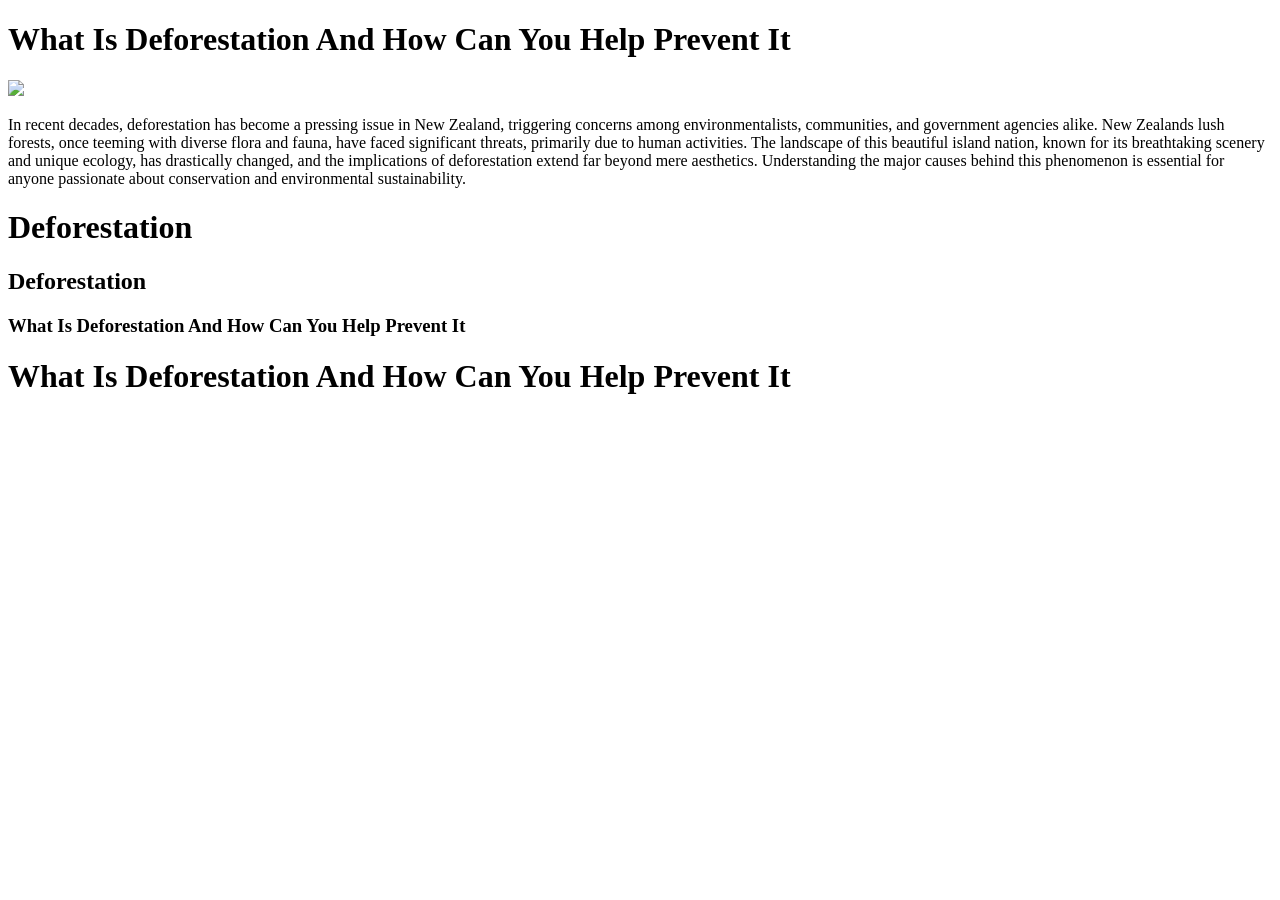
==== home_page.html @ e0219f1a "Added extra heading" ====
<!DOCTYPE html>
<html>
<head>
<title>Rooted In Hope</title>
</head>
<body>
<h1>What Is Deforestation And How Can You Help Prevent It</h1>
<img src="Screenshot_26-5-2026_13243_looka.com">
<p>In recent decades, deforestation has become a pressing issue in New Zealand, triggering concerns among environmentalists, communities, and government agencies alike. New Zealands lush forests, once teeming with diverse flora and fauna, have faced significant threats, primarily due to human activities. The landscape of this beautiful island nation, known for its breathtaking scenery and unique ecology, has drastically changed, and the implications of deforestation extend far beyond mere aesthetics. Understanding the major causes behind this phenomenon is essential for anyone passionate about conservation and environmental sustainability.</p>
<h1> Deforestation</h1>
<h2> Deforestation</h2>


<h3>What Is Deforestation And How Can You Help Prevent It</h3>

<h1>What Is Deforestation And How Can You Help Prevent It</h1>
</body>
</html>
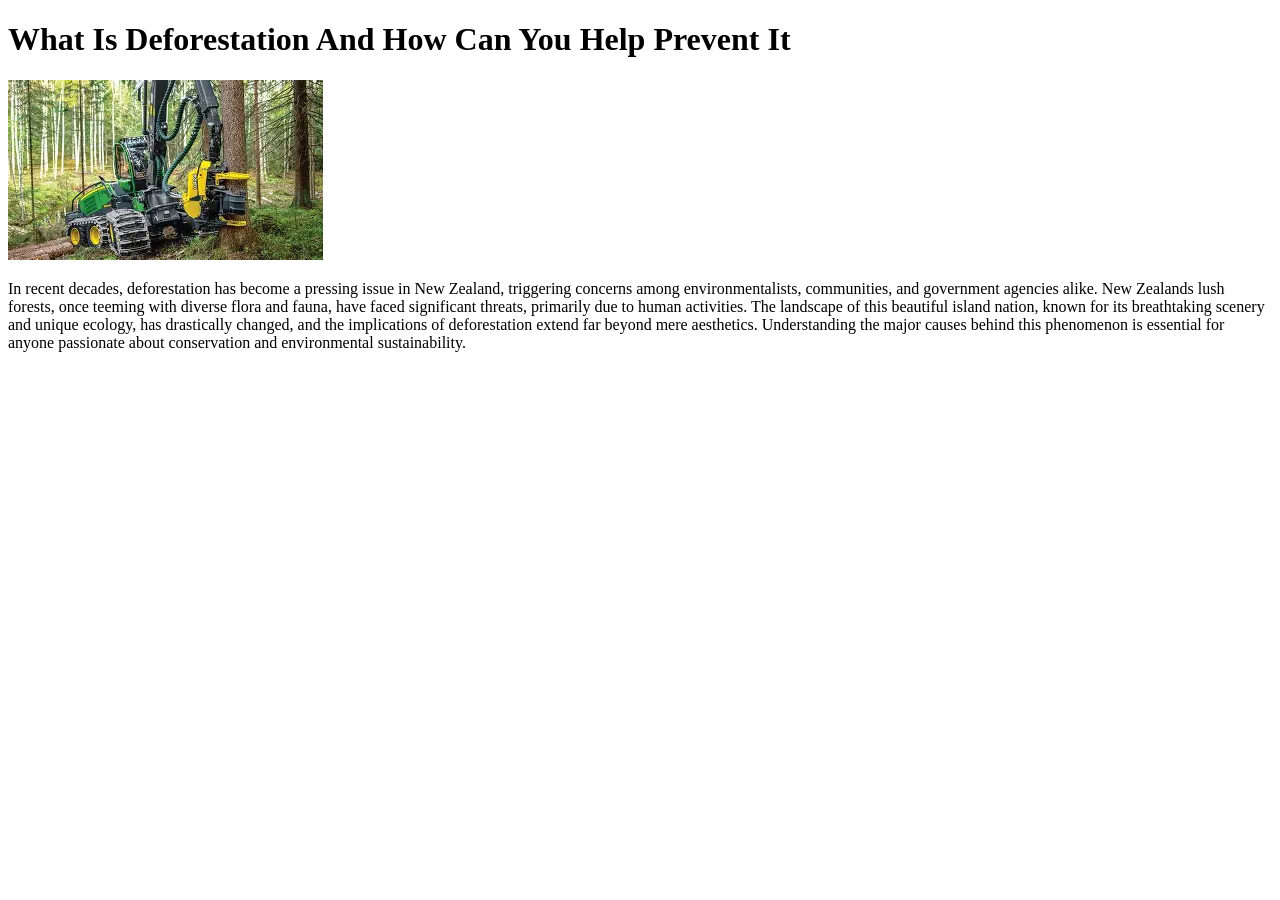
==== commit 06b3611c: "added an incorrect photo" ====
--- a/home_page.html
+++ b/home_page.html
@@ -5,14 +5,9 @@
 </head>
 <body>
 <h1>What Is Deforestation And How Can You Help Prevent It</h1>
-<img src="Screenshot_26-5-2026_13243_looka.com">
+<img src="OIP.webp">
 <p>In recent decades, deforestation has become a pressing issue in New Zealand, triggering concerns among environmentalists, communities, and government agencies alike. New Zealands lush forests, once teeming with diverse flora and fauna, have faced significant threats, primarily due to human activities. The landscape of this beautiful island nation, known for its breathtaking scenery and unique ecology, has drastically changed, and the implications of deforestation extend far beyond mere aesthetics. Understanding the major causes behind this phenomenon is essential for anyone passionate about conservation and environmental sustainability.</p>
-<h1> Deforestation</h1>
-<h2> Deforestation</h2>
 
 
-<h3>What Is Deforestation And How Can You Help Prevent It</h3>
-
-<h1>What Is Deforestation And How Can You Help Prevent It</h1>
 </body>
 </html>
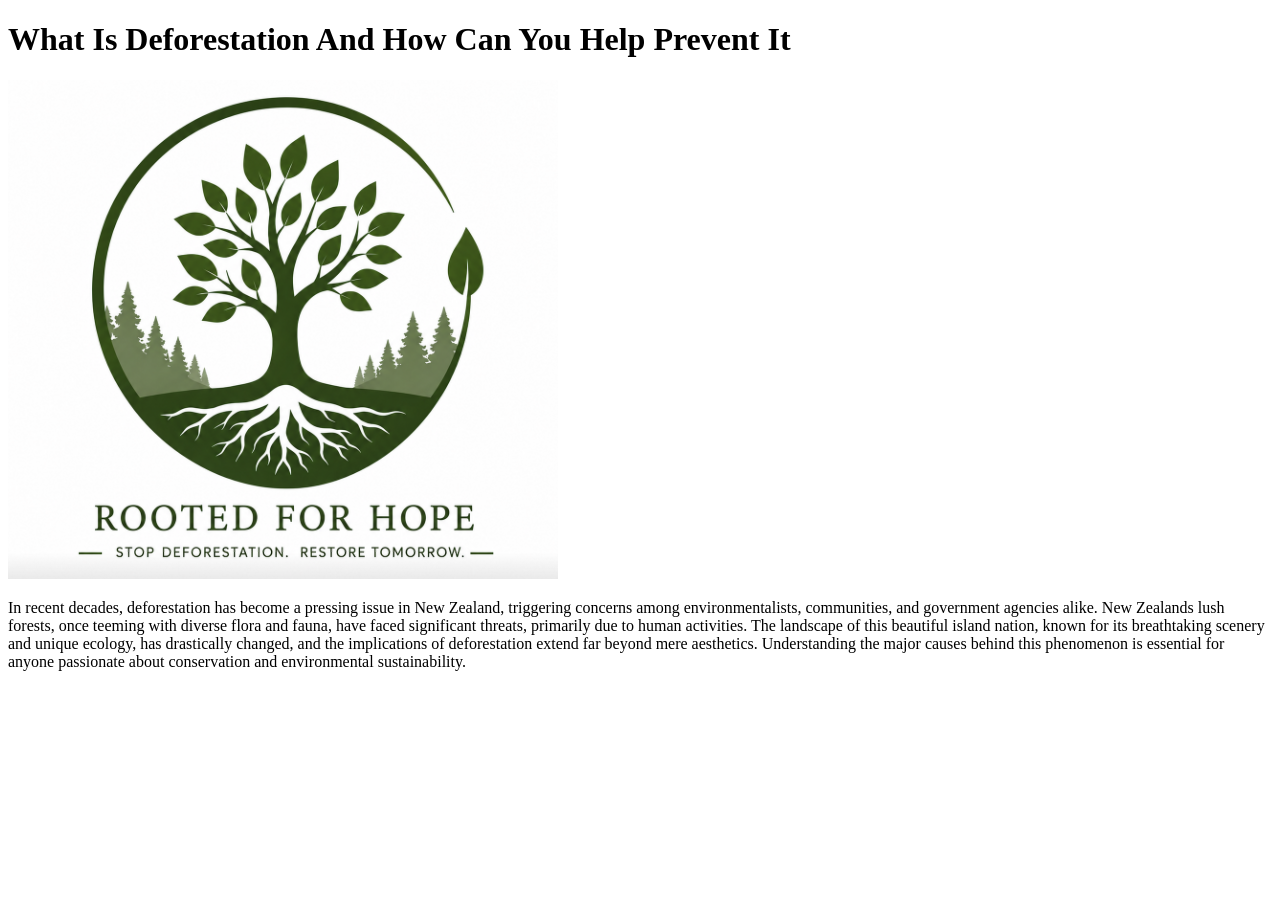
==== commit eafbc3db: "added logo" ====
--- a/home_page.html
+++ b/home_page.html
@@ -5,7 +5,7 @@
 </head>
 <body>
 <h1>What Is Deforestation And How Can You Help Prevent It</h1>
-<img src="OIP.webp">
+<img src="logo.png">
 <p>In recent decades, deforestation has become a pressing issue in New Zealand, triggering concerns among environmentalists, communities, and government agencies alike. New Zealands lush forests, once teeming with diverse flora and fauna, have faced significant threats, primarily due to human activities. The landscape of this beautiful island nation, known for its breathtaking scenery and unique ecology, has drastically changed, and the implications of deforestation extend far beyond mere aesthetics. Understanding the major causes behind this phenomenon is essential for anyone passionate about conservation and environmental sustainability.</p>
 
 
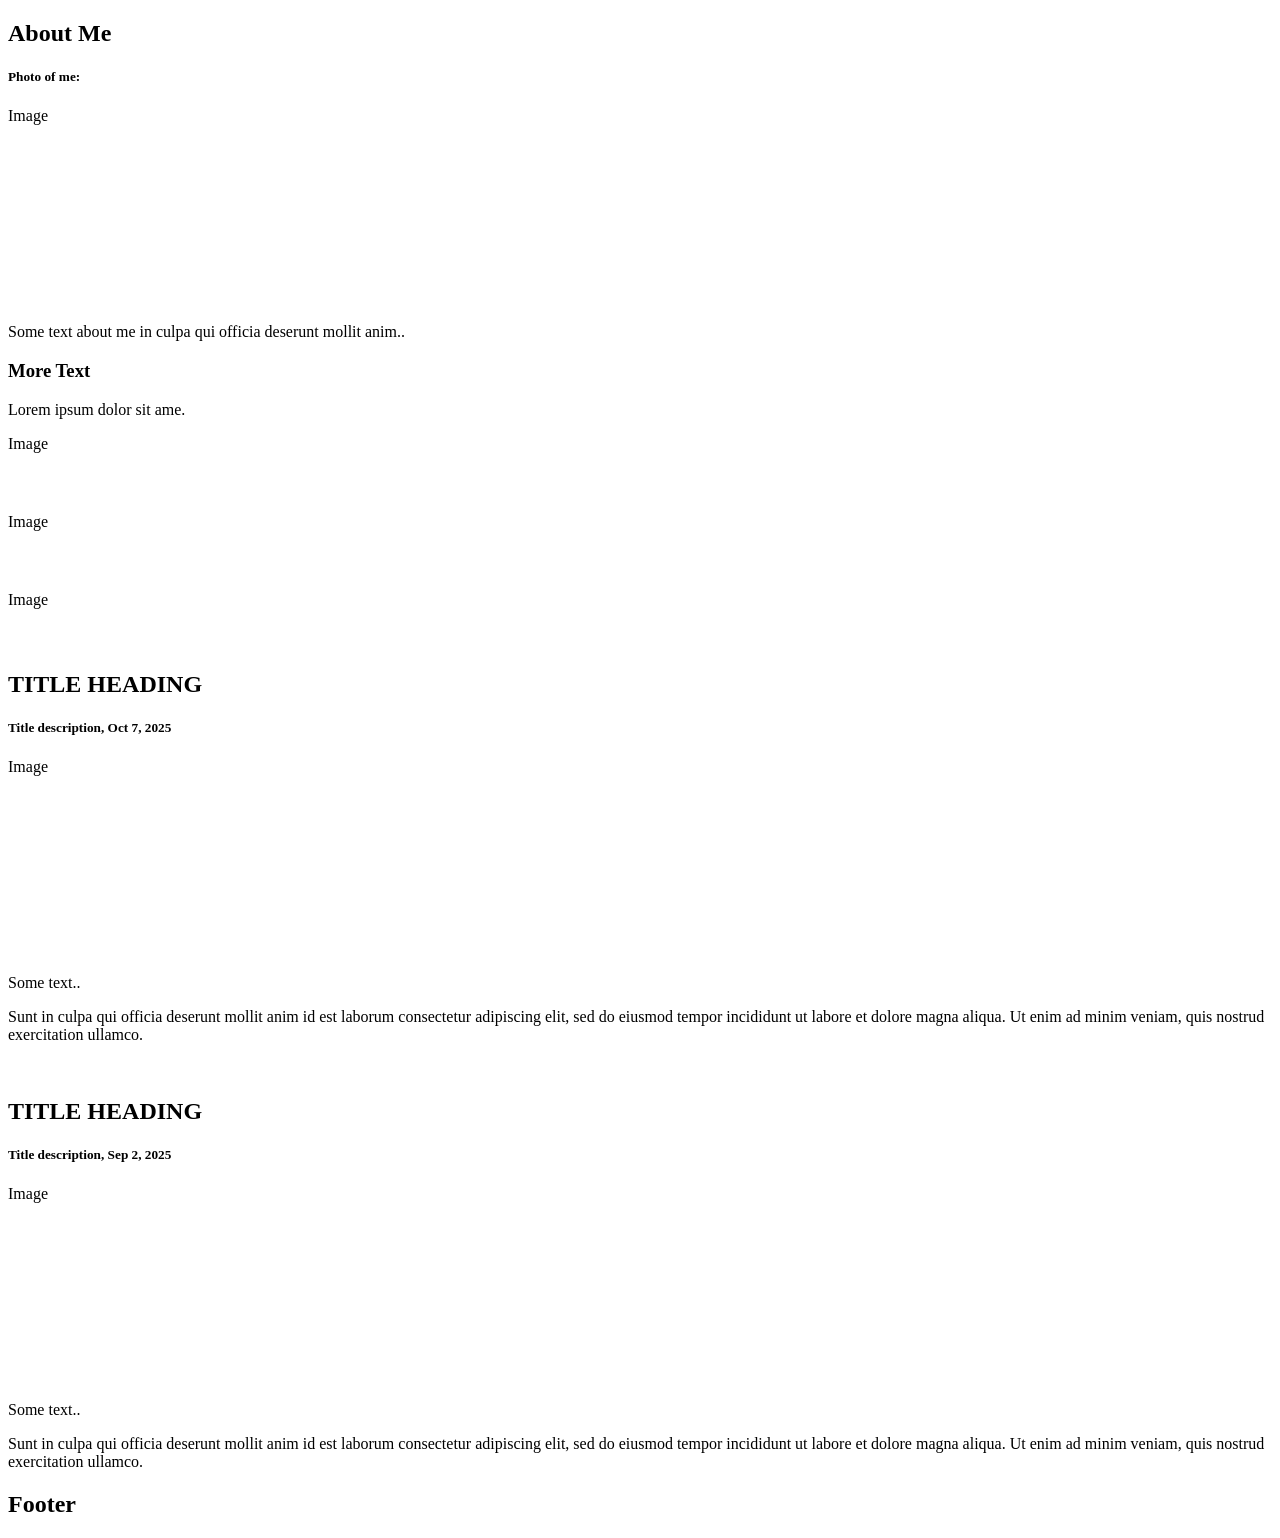
==== commit 30ee2e9d: "css" ====
--- a/home_page.html
+++ b/home_page.html
@@ -1,13 +1,41 @@
 <!DOCTYPE html>
 <html>
 <head>
-<title>Rooted In Hope</title>
-</head>
-<body>
-<h1>What Is Deforestation And How Can You Help Prevent It</h1>
-<img src="logo.png">
-<p>In recent decades, deforestation has become a pressing issue in New Zealand, triggering concerns among environmentalists, communities, and government agencies alike. New Zealands lush forests, once teeming with diverse flora and fauna, have faced significant threats, primarily due to human activities. The landscape of this beautiful island nation, known for its breathtaking scenery and unique ecology, has drastically changed, and the implications of deforestation extend far beyond mere aesthetics. Understanding the major causes behind this phenomenon is essential for anyone passionate about conservation and environmental sustainability.</p>
-
-
-</body>
-</html>+<!-- Content Container -->
+<div class="container">
+    <div class="side">
+      <h2>About Me</h2>
+      <h5>Photo of me:</h5>
+      <div class="fakeimg" style="height:200px;">Image</div>
+      <p>Some text about me in culpa qui officia deserunt mollit anim..</p>
+      <h3>More Text</h3>
+      <p>Lorem ipsum dolor sit ame.</p>
+      <div class="fakeimg" style="height:60px;">Image</div><br>
+      <div class="fakeimg" style="height:60px;">Image</div><br>
+      <div class="fakeimg" style="height:60px;">Image</div>
+    </div>
+    <div class="main">
+      <h2>TITLE HEADING</h2>
+      <h5>Title description, Oct 7, 2025</h5>
+      <div class="fakeimg" style="height:200px;">Image</div>
+      <p>Some text..</p>
+      <p>Sunt in culpa qui officia deserunt mollit anim id est laborum consectetur adipiscing elit, sed do eiusmod tempor incididunt ut labore et dolore magna aliqua. Ut enim ad minim veniam, quis nostrud exercitation ullamco.</p>
+      <br>
+      <h2>TITLE HEADING</h2>
+      <h5>Title description, Sep 2, 2025</h5>
+      <div class="fakeimg" style="height:200px;">Image</div>
+      <p>Some text..</p>
+      <p>Sunt in culpa qui officia deserunt mollit anim id est laborum consectetur adipiscing elit, sed do eiusmod tempor incididunt ut labore et dolore magna aliqua. Ut enim ad minim veniam, quis nostrud exercitation ullamco.</p>
+    </div>
+  </div>
+  
+  <!-- Footer -->
+  <footer>
+    <h2>Footer</h2>
+  </footer>
+  
+  </body>
+  </html>
+  
+  
+  
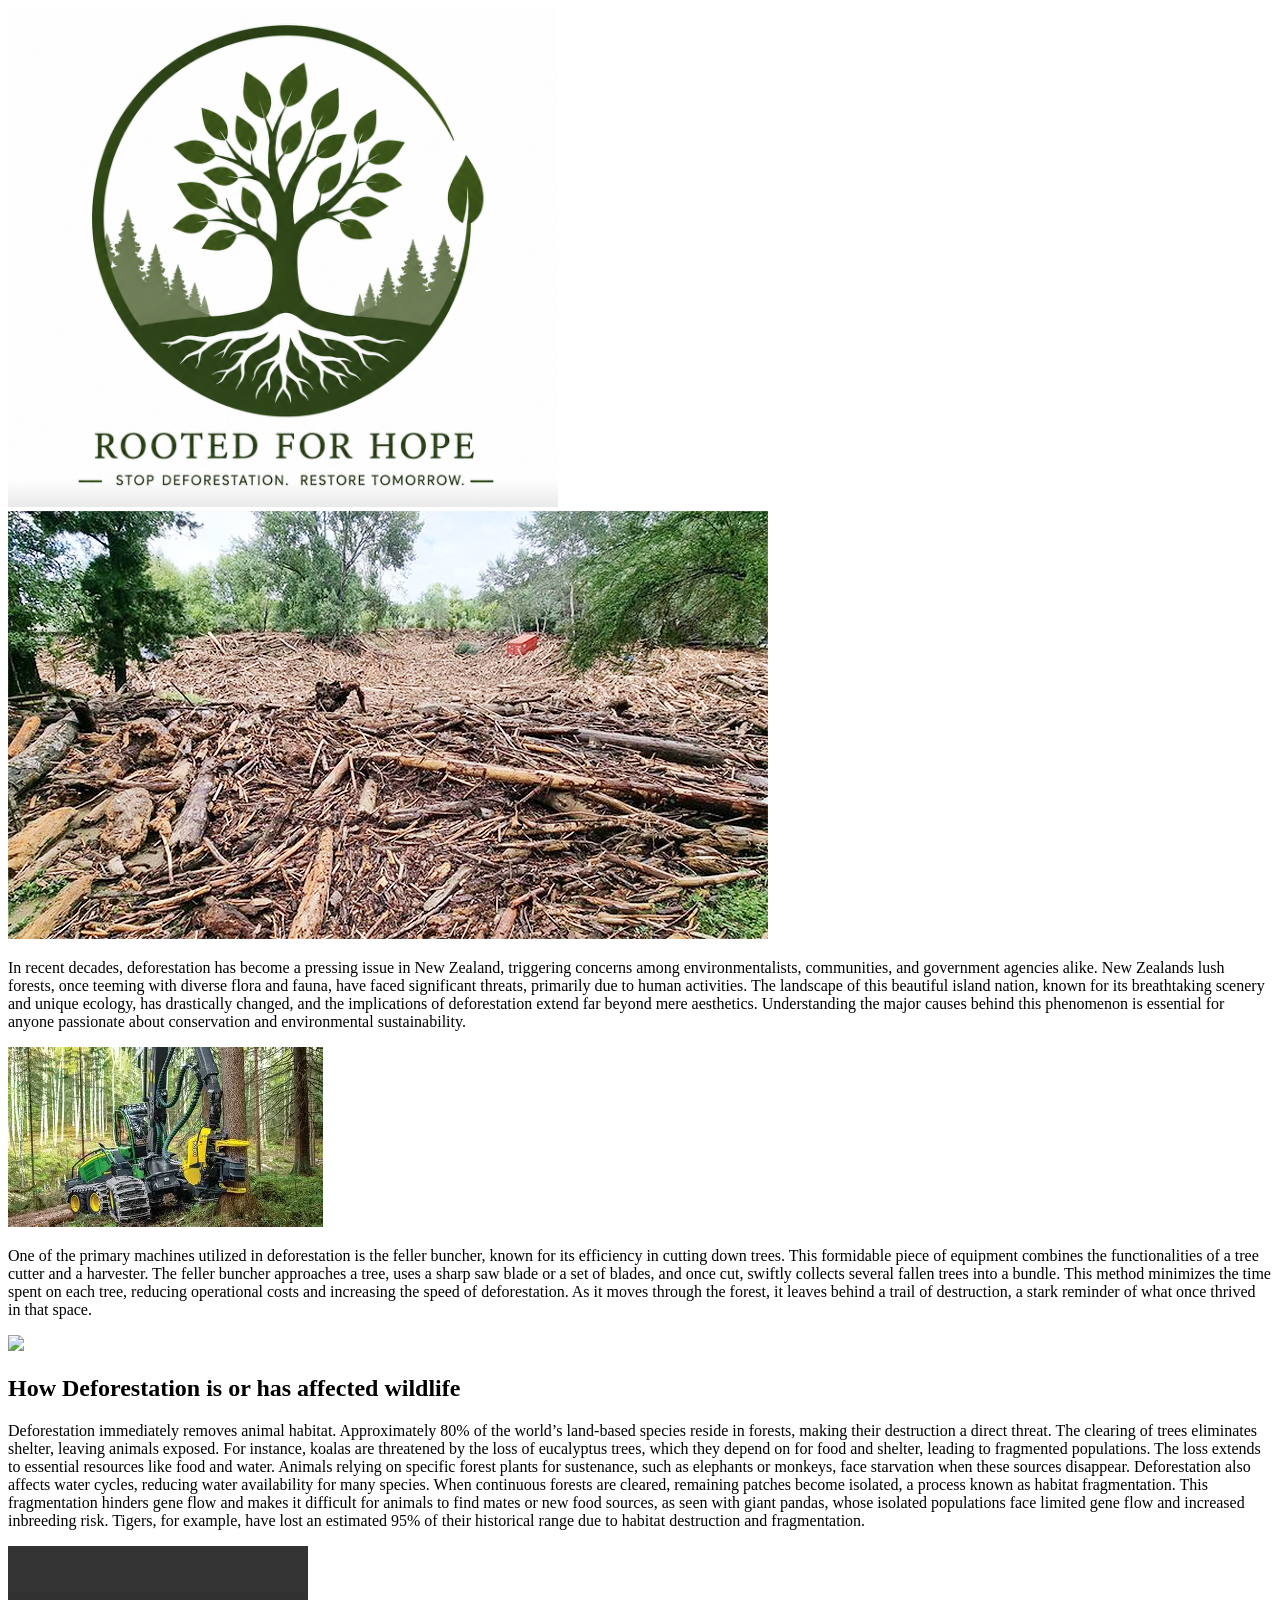
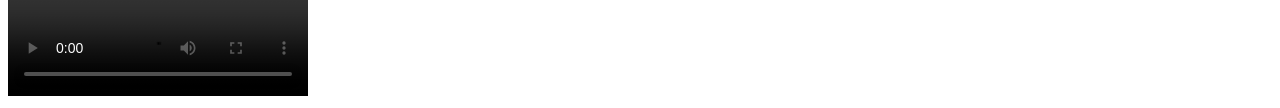
==== commit 464efacf: "Home page" ====
--- a/home_page.html
+++ b/home_page.html
@@ -1,41 +1,62 @@
-<!DOCTYPE html>
-<html>
-<head>
-<!-- Content Container -->
-<div class="container">
-    <div class="side">
-      <h2>About Me</h2>
-      <h5>Photo of me:</h5>
-      <div class="fakeimg" style="height:200px;">Image</div>
-      <p>Some text about me in culpa qui officia deserunt mollit anim..</p>
-      <h3>More Text</h3>
-      <p>Lorem ipsum dolor sit ame.</p>
-      <div class="fakeimg" style="height:60px;">Image</div><br>
-      <div class="fakeimg" style="height:60px;">Image</div><br>
-      <div class="fakeimg" style="height:60px;">Image</div>
-    </div>
-    <div class="main">
-      <h2>TITLE HEADING</h2>
-      <h5>Title description, Oct 7, 2025</h5>
-      <div class="fakeimg" style="height:200px;">Image</div>
-      <p>Some text..</p>
-      <p>Sunt in culpa qui officia deserunt mollit anim id est laborum consectetur adipiscing elit, sed do eiusmod tempor incididunt ut labore et dolore magna aliqua. Ut enim ad minim veniam, quis nostrud exercitation ullamco.</p>
-      <br>
-      <h2>TITLE HEADING</h2>
-      <h5>Title description, Sep 2, 2025</h5>
-      <div class="fakeimg" style="height:200px;">Image</div>
-      <p>Some text..</p>
-      <p>Sunt in culpa qui officia deserunt mollit anim id est laborum consectetur adipiscing elit, sed do eiusmod tempor incididunt ut labore et dolore magna aliqua. Ut enim ad minim veniam, quis nostrud exercitation ullamco.</p>
-    </div>
-  </div>
-  
-  <!-- Footer -->
-  <footer>
-    <h2>Footer</h2>
-  </footer>
-  
-  </body>
-  </html>
-  
-  
-  +<!DOCTYPE html> 
+<html> 
+<head> 
+   <title>My Website</title> 
+   <link rel="stylesheet" href="style.css"> 
+</head> 
+<body> 
+ 
+   <!-- Logo --> 
+   <img src="logo.png" class="logo"> 
+ 
+   <div class="page"> 
+ 
+       <!-- Left Side --> 
+       <div class="sidebar"> 
+ 
+           <div class="item"> 
+               <img src="R.jpg"> 
+               <div>  
+                   <p>In recent decades, deforestation has become a pressing issue in New Zealand, triggering concerns among environmentalists, communities, and government 
+                    agencies alike. New Zealands lush forests, once teeming with diverse flora and fauna, have faced significant threats, primarily due to human activities. 
+                    The landscape of this beautiful island nation, known for its breathtaking scenery and unique ecology, has drastically changed, and the implications of 
+                    deforestation extend far beyond mere aesthetics. Understanding the major causes behind this phenomenon is essential for anyone passionate about conservation 
+                    and environmental sustainability. </p> 
+               </div> 
+           </div> 
+ 
+           <div class="item"> 
+               <img src="OIP.png.webp"> 
+               <div>  
+                   <p>One of the primary machines utilized in deforestation is the feller buncher, known for its efficiency in cutting down trees. This formidable piece of 
+                    equipment combines the functionalities of a tree cutter and a harvester. The feller buncher approaches a tree, uses a sharp saw blade or a set of blades, 
+                    and once cut, swiftly collects several fallen trees into a bundle. This method minimizes the time spent on each tree, reducing operational costs and 
+                    increasing the speed of deforestation. As it moves through the forest, it leaves behind a trail of destruction, a stark reminder of what once thrived in that space. </p> 
+               </div> 
+           </div> 
+ 
+       <!-- Right Side --> 
+       <div class="main"> 
+ 
+           <img src="featured.jpg" class="featured"> 
+ 
+           <h2>How Deforestation is or has affected wildlife</h2> 
+ 
+           <p> 
+            Deforestation immediately removes animal habitat. Approximately 80% of the world’s land-based species reside in forests, making their destruction a direct threat. The clearing of trees eliminates shelter, leaving animals exposed. For instance, koalas are threatened by the loss of eucalyptus trees, which they depend on for food and shelter, leading to fragmented populations.
+
+The loss extends to essential resources like food and water. Animals relying on specific forest plants for sustenance, such as elephants or monkeys, face starvation when these sources disappear. Deforestation also affects water cycles, reducing water availability for many species.
+
+When continuous forests are cleared, remaining patches become isolated, a process known as habitat fragmentation. This fragmentation hinders gene flow and makes it difficult for animals to find mates or new food sources, as seen with giant pandas, whose isolated populations face limited gene flow and increased inbreeding risk. Tigers, for example, have lost an estimated 95% of their historical range due to habitat destruction and fragmentation.
+           </p> 
+ 
+           <video controls class="video"> 
+               <source src="https://www.youtube.com/watch?v=0KKuXwuIs8k" type="video/mp4"> 
+           </video> 
+ 
+       </div> 
+ 
+   </div> 
+ 
+</body> 
+</html> 
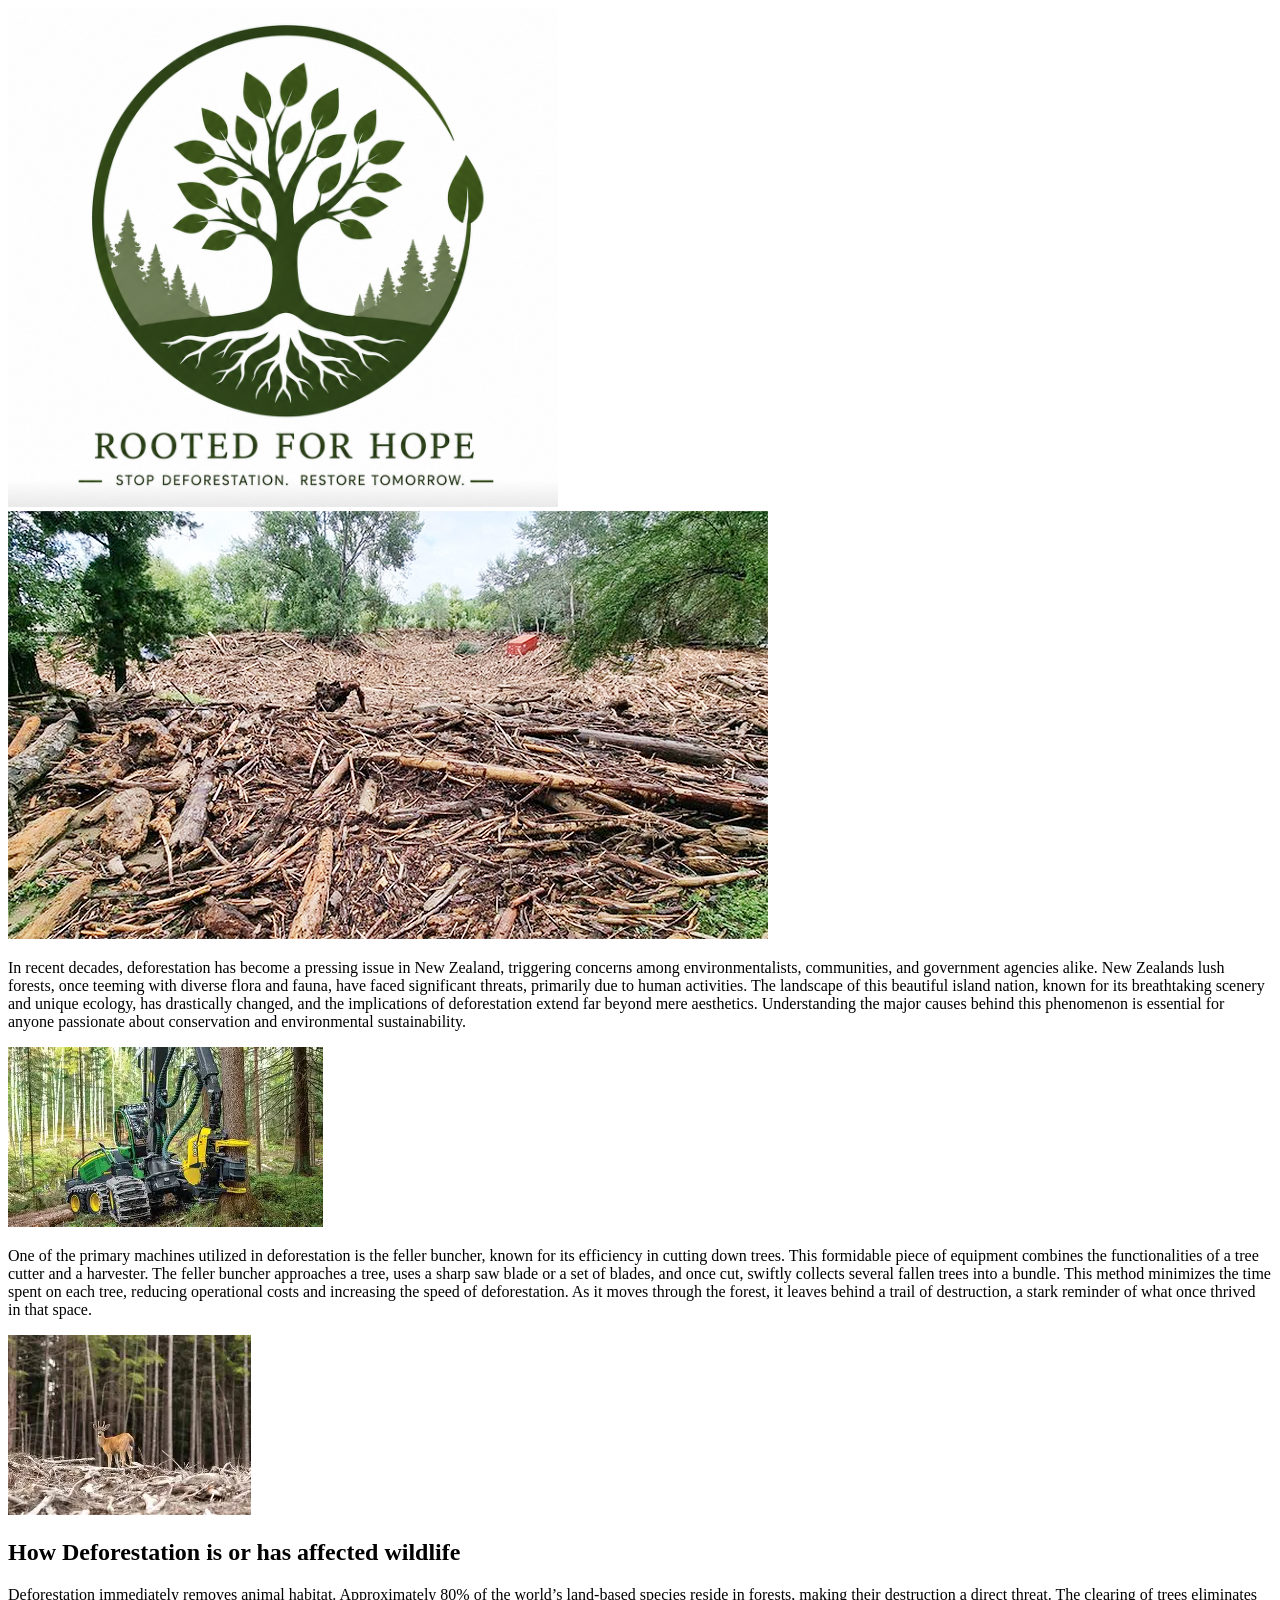
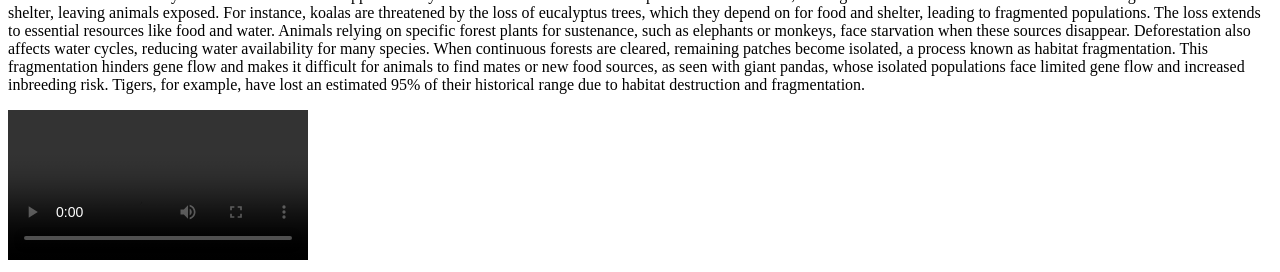
==== commit cabdaf78: "Completed Home Page" ====
--- a/home_page.html
+++ b/home_page.html
@@ -38,16 +38,16 @@
        <!-- Right Side --> 
        <div class="main"> 
  
-           <img src="featured.jpg" class="featured"> 
+           <img src="OIP (1).webp" class="featured"> 
  
            <h2>How Deforestation is or has affected wildlife</h2> 
  
            <p> 
-            Deforestation immediately removes animal habitat. Approximately 80% of the world’s land-based species reside in forests, making their destruction a direct threat. The clearing of trees eliminates shelter, leaving animals exposed. For instance, koalas are threatened by the loss of eucalyptus trees, which they depend on for food and shelter, leading to fragmented populations.
-
+            Deforestation immediately removes animal habitat. Approximately 80% of the world’s land-based species reside in forests, making their destruction a direct threat.
+             The clearing of trees eliminates shelter, leaving animals exposed. For instance, koalas are threatened by the loss of eucalyptus trees, which they depend on for food and shelter, leading to fragmented populations.
 The loss extends to essential resources like food and water. Animals relying on specific forest plants for sustenance, such as elephants or monkeys, face starvation when these sources disappear. Deforestation also affects water cycles, reducing water availability for many species.
-
-When continuous forests are cleared, remaining patches become isolated, a process known as habitat fragmentation. This fragmentation hinders gene flow and makes it difficult for animals to find mates or new food sources, as seen with giant pandas, whose isolated populations face limited gene flow and increased inbreeding risk. Tigers, for example, have lost an estimated 95% of their historical range due to habitat destruction and fragmentation.
+When continuous forests are cleared, remaining patches become isolated, a process known as habitat fragmentation. This fragmentation hinders gene flow and makes it difficult for animals to find mates or new food sources, as seen with giant pandas, whose isolated populations face 
+limited gene flow and increased inbreeding risk. Tigers, for example, have lost an estimated 95% of their historical range due to habitat destruction and fragmentation.
            </p> 
  
            <video controls class="video"> 
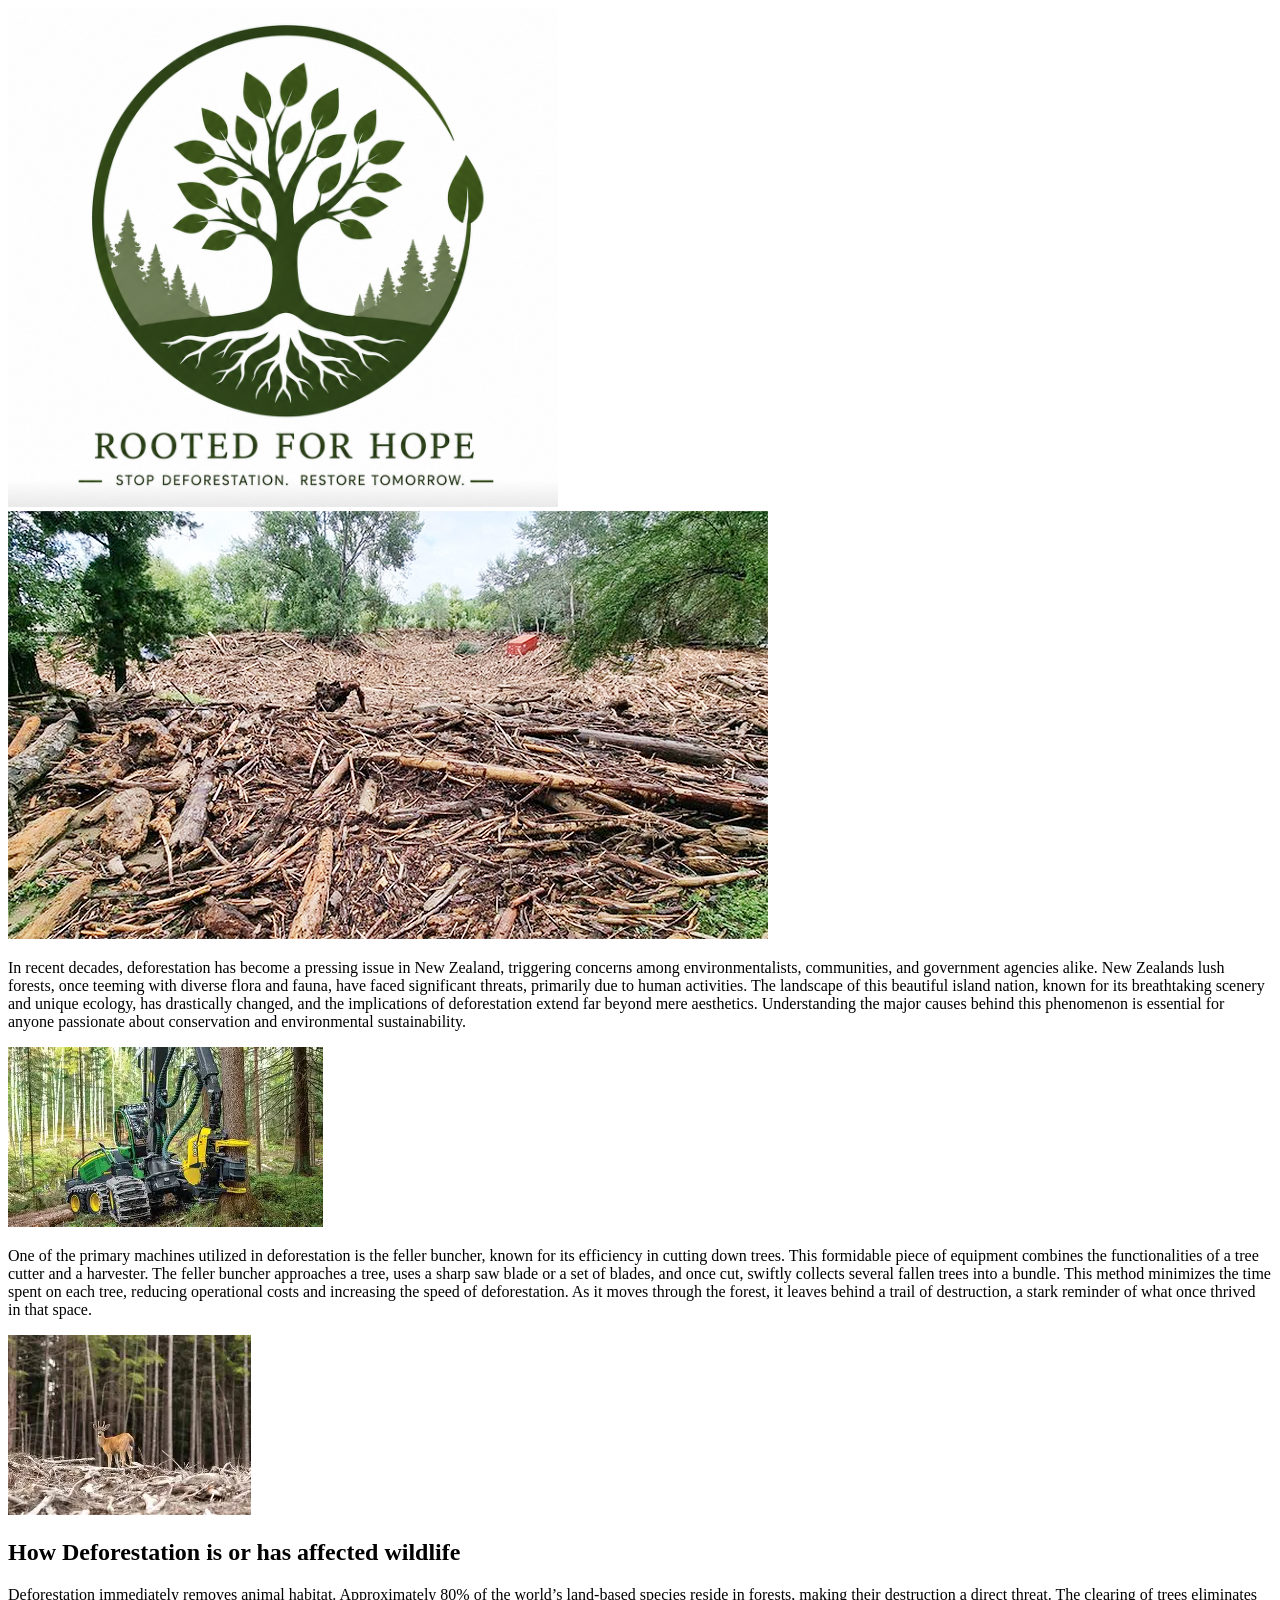
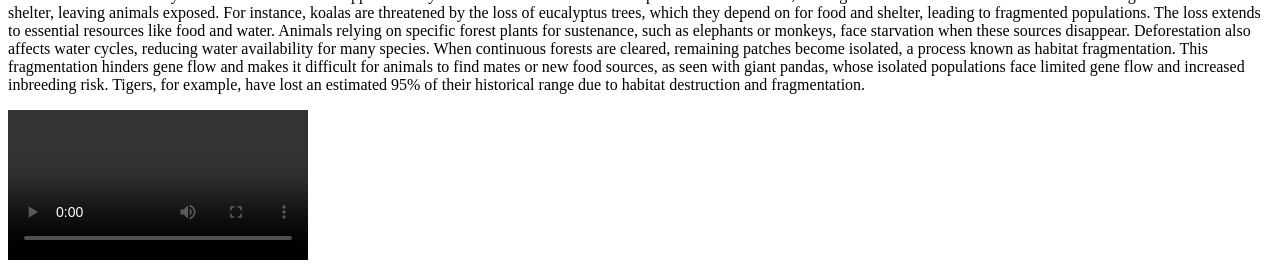
==== commit a04ac5e3: "home page" ====
--- a/home_page.html
+++ b/home_page.html
@@ -44,10 +44,10 @@
  
            <p> 
             Deforestation immediately removes animal habitat. Approximately 80% of the world’s land-based species reside in forests, making their destruction a direct threat.
-             The clearing of trees eliminates shelter, leaving animals exposed. For instance, koalas are threatened by the loss of eucalyptus trees, which they depend on for food and shelter, leading to fragmented populations.
-The loss extends to essential resources like food and water. Animals relying on specific forest plants for sustenance, such as elephants or monkeys, face starvation when these sources disappear. Deforestation also affects water cycles, reducing water availability for many species.
-When continuous forests are cleared, remaining patches become isolated, a process known as habitat fragmentation. This fragmentation hinders gene flow and makes it difficult for animals to find mates or new food sources, as seen with giant pandas, whose isolated populations face 
-limited gene flow and increased inbreeding risk. Tigers, for example, have lost an estimated 95% of their historical range due to habitat destruction and fragmentation.
+            The clearing of trees eliminates shelter, leaving animals exposed. For instance, koalas are threatened by the loss of eucalyptus trees, which they depend on for food and shelter, leading to fragmented populations.
+            The loss extends to essential resources like food and water. Animals relying on specific forest plants for sustenance, such as elephants or monkeys, face starvation when these sources disappear. Deforestation also affects water cycles, reducing water availability for many species.
+            When continuous forests are cleared, remaining patches become isolated, a process known as habitat fragmentation. This fragmentation hinders gene flow and makes it difficult for animals to find mates or new food sources, as seen with giant pandas, whose isolated populations face 
+            limited gene flow and increased inbreeding risk. Tigers, for example, have lost an estimated 95% of their historical range due to habitat destruction and fragmentation.
            </p> 
  
            <video controls class="video"> 
